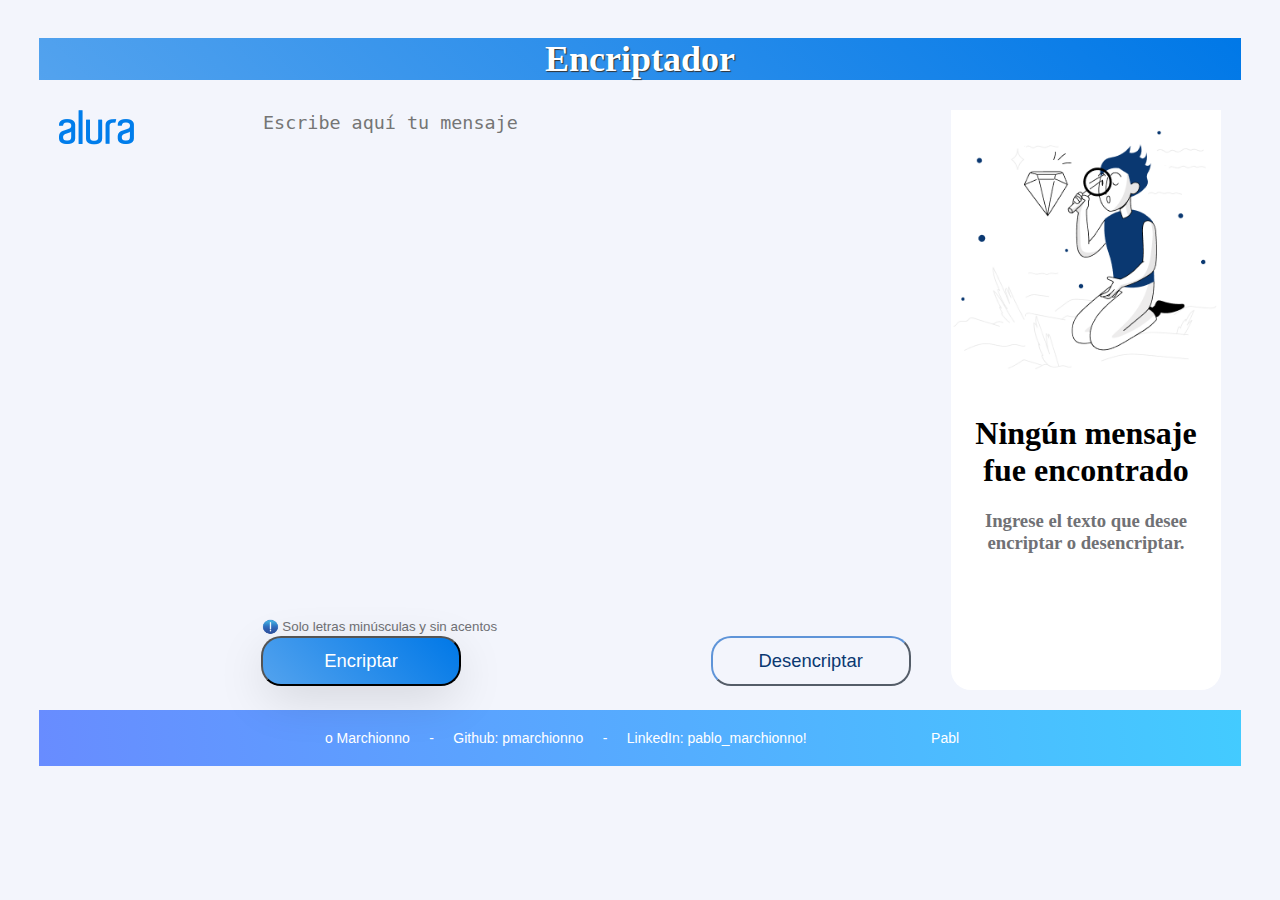
==== encriptador.html @ a580e458 "first commit" ====
<!DOCTYPE html>
<html lang="en">
  <head>
    <meta charset="utf-8" />
    <title>Encriptador</title>
    <link rel="stylesheet" href="./encriptador.css" />
  </head>

  <body onLoad="scroll();">
    <div class="content">
      <h2 class="encriptador_tittle">Encriptador</h2>
      <div class="content-areas">
        <div class="letter">
          <img src="./images/a.png" alt="alura" />

          <!-- <figure class="icon-cards mt-3">
            <div class="icon-cards__content">
              <div
                class="icon-cards__item d-flex align-items-center justify-content-center"
              >
                <span class="h1"><img src="./images/github.png" alt="github logo" /></span>
              </div>
              <div
                class="icon-cards__item d-flex align-items-center justify-content-center"
              >
                <span class="h1"><img src="./images/linkedin.png" alt="linkedin logo" /></span>
              </div>
              <div
                class="icon-cards__item d-flex align-items-center justify-content-center"
              >
                <span class="h1"><img src="./images/github.png" alt="github logo" /></span>
              </div>
              
            </div>
          </figure> -->

          <!-- <div class="content__container">
            <ul class="content__container__list">
              <li class="content__container__list__item">
                <a
                  href="https://github.com/pmarchionno"
                  target="_blank"
                  rel="noopener noreferrer"
                  ><img src="./images/github.png" alt="github logo" /></a
                >GitHub
              </li>
              <li class="content__container__list__item">
                <a
                  href="https://www.linkedin.com/in/pablo-marchionno/"
                  target="_blank"
                  rel="noopener noreferrer"
                  ><img src="./images/linkedin.png" alt="linkedin logo" /></a
                >LinkeIn
              </li>
              <li class="content__container__list__item">
                <a
                  href="https://github.com/pmarchionno"
                  target="_blank"
                  rel="noopener noreferrer"
                  ><img src="./images/github.png" alt="github logo" /></a
                >GitHub
              </li>
              <li class="content__container__list__item">
                <a
                  href="https://www.linkedin.com/in/pablo-marchionno/"
                  target="_blank"
                  rel="noopener noreferrer"
                  ><img src="./images/linkedin.png" alt="linkedin logo" /></a
                >LinkeIn
              </li>
            </ul>
          </div> -->
        </div>

        <div class="area1">
          <textarea
            name="mensaje1"
            id="mensaje1"
            class="textarea-enc"
            rows="10"
            cols="50"
            placeholder="Escribe aquí tu mensaje"
          ></textarea>

          <div class="alert-div">
            <img src="./images//alert2.png" alt="alert" class="alert-img" />
            <input
              type="text"
              class="input-alert-message"
              value="Solo letras minúsculas y sin acentos"
              readonly
            />
          </div>

          <div class="btn-content">
            <button
              name="encriptar"
              onclick="encriptar()"
              class="btn-encriptar"
            >
              Encriptar
            </button>
            <button
              name="recibir"
              onclick="desencriptar()"
              class="btn-desencriptar"
            >
              Desencriptar
            </button>
          </div>
        </div>

        <div class="area2">
          <textarea
            name="mensaje2"
            id="mensaje2"
            class="textarea-dec no-visible"
            rows="10"
            cols="50"
            readonly
            placeholder="Aquí se verá tu mensaje encriptado/desencriptado"
          ></textarea>
          <div class="textarea-background" id="textarea-background-id">
            <img
              src="./images/nada.png"
              alt="image-nada"
              name="image-nada"
              class="image-nada"
            />
            <h1 class="text-center" style="display: block">
              Ningún mensaje fue encontrado
            </h1>
            <h3 class="text-center2" style="display: block">
              Ingrese el texto que desee encriptar o desencriptar.
            </h3>
          </div>
          
          <div class="btn-content-copy" name="btn-content-copy">
            <div class="alert-div2">
              <input
                type="text"
                class="input-alert-message"
                value=""
                readonly
              />
            </div>

            <div class="btn-copy-class">
              <button
                name="copiar"
                id="copiar"
                onclick="copiarAlPortapapeles()"
                class="btn-copy"
                style="display: none"
              >
                Copiar
              </button>

            </div>
          </div>

        </div>

      </div>

      

    <footer>
        <form name="frm" class="frm-rodapie">
          <div class="rodapie-topo">
            <div class="container"><a href="/blog" class="rodapie-topo__label">
              <input type="text" name="w" class="rodapie" readonly />
              </a>
          </div>
        </form>
    </footer>

    <script>
      var mensaje1 = document.getElementsByName("mensaje1");
      var mensaje2 = document.getElementsByName("mensaje2");

      var btnEncriptar = document.getElementsByName("encriptar");
      var btnDesencriptar = document.getElementsByName("desencriptar");

      var dic = {
        e: "enter",
        i: "imes",
        a: "ai",
        o: "ober",
        u: "ufat",
      };

      function encriptar() {
        let texto = document.querySelectorAll("textarea")[0].value;
        let result = "";

        if (
          texto.indexOf(dic["a"]) >= 0 ||
          texto.indexOf(dic["e"]) >= 0 ||
          texto.indexOf(dic["i"]) >= 0 ||
          texto.indexOf(dic["o"]) >= 0 ||
          texto.indexOf(dic["u"]) >= 0
        ) {
          var notification = new Notification(
            "El mensaje ya se encuentra encriptado"
          );
          setTimeout(function () {
            notification.close();
          }, 2000);
          alert("El mensaje ya se encuentra encriptado");
        } else {
          for (let i = 0; i < texto.length; i++) {
            if (dic[texto[i]]) {
              result += dic[texto[i]];
            } else {
              result += texto[i];
            }
          }
          if (result.length > 0) {
            document
              .querySelectorAll("textarea")[1]
              .setAttribute("class", "textarea-dec");

            document.getElementById("textarea-background-id").style.display =
              "none";
            document.getElementById("copiar").style.display = "block";

            var notification = new Notification(
              "El mensaje ha sido encriptado"
            );
            setTimeout(function () {
              notification.close();
            }, 2000);
          } else {
            document
              .querySelectorAll("textarea")[1]
              .setAttribute("class", "no-visible");

            document.getElementById("textarea-background-id").style.display =
              "block";
            document.getElementById("copiar").style.display = "none";
          }
          document.querySelectorAll("textarea")[1].value = result;
        }
      }

      function replaceTextDic(texto) {
        let result = texto;

        for (var i in dic) {
          result = result.replaceAll(dic[i], i);
        }

        if (result.length > 0) {
          document
            .querySelectorAll("textarea")[1]
            .setAttribute("class", "textarea-dec");
        } else {
          document
            .querySelectorAll("textarea")[1]
            .setAttribute("class", "no-visible");
        }
        return result;
      }

      function desencriptar() {
        let texto = document.querySelectorAll("textarea")[0].value;
        let result = "";

        result = replaceTextDic(texto);
        document.querySelectorAll("textarea")[1].value = result;
        if (result.length > 0) {
          document.getElementById("textarea-background-id").style.display =
            "none";
          document.getElementById("copiar").style.display = "block";
          var notification = new Notification(
            "El mensaje ha sido desencriptado"
          );
          setTimeout(function () {
            notification.close();
          }, 2000);
        } else {
          document.getElementById("textarea-background-id").style.display =
            "block";
          document.getElementById("copiar").style.display = "none";
        }
      }

      function copiarTextClipBoard_v1() {
        let texto = document.querySelectorAll("textarea")[1];
        let copy = texto.select();
        document.execCommand("copy");
        var notification = new Notification("El mensaje ha sido copiado");
        setTimeout(function () {
          notification.close();
        }, 2000);

        alert("Copied!");
      }

      function copiarAlPortapapelesOK() {
        let textarea = document.querySelectorAll("textarea")[1].select();
        document.execCommand("copy");
      }

      function copiarAlPortapapeles() {
        // Creamos un campo de texto "oculto"
        var aux = document.createElement("textarea");
        // Añadimos el campo a la página
        document.body.appendChild(aux);

        let texto = document.querySelectorAll("textarea")[1].value;
        // Asignamos el contenido del elemento
        aux.setAttribute("value", texto);
        aux.value = texto;
        aux.setAttribute("readonly", "");

        // Seleccionamos todo el contenido del campo
        aux.select();

        // Copiamos el texto seleccionado
        document.execCommand("copy");

        // Eliminamos el campo de la página
        document.body.removeChild(aux);
        var notification = new Notification("El mensaje ha sido copiado");
        setTimeout(function () {
          notification.close();
        }, 2000);
      }

      var rodapie =
        "Pablo Marchionno     -     " +
        "Github: pmarchionno     -     " +
        "LinkedIn: pablo_marchionno!                                ";

      function scroll() {
        document.frm.w.value = rodapie;
        rodapie = rodapie.substring(1, rodapie.length) + rodapie.charAt(0);
        window.setTimeout("scroll()", 150);
      }

      function classToggleAnimation() {
        var el = document.querySelector(".icon-cards__content");
        el.classList.toggle("step-animation");
      }

      // document
      //   .querySelector("#toggle-animation")
      //   .addEventListener("click", classToggleAnimation);
    </script>
  </body>
</html>
---- encriptador.css ----
body {
  display: grid;
  justify-content: center;
  background-color: rgb(243, 245, 252);
}

.encriptador_tittle {
  font-family: 'Dancing Script', cursive;
  text-align: center;
	font-size: 36px;
	/* margin-bottom: 30px; */
  width: 100%;
	/* height: 100%; */
	/* padding: 50px; */
	color: #FFF;
	text-shadow: 1px 1px 1px #333;
  background-image: linear-gradient(45deg, rgba(0, 120, 231, 0.66), #0078e7);
  /* font-weight: 700;
  line-height: 24px;
  margin-bottom: 1rem; */
}

.content {
  /* width: 1440px;
  height: 1024px; */
  border-color: cornflowerblue;
  /* border: dashed; */
  background-color: rgb(243, 245, 252);
}

.content-areas {
  display: flex;
  /* margin: 10px 20px 10px 20px; */
}

button {
  border-radius: 20px;
  width: 200px;
  height: 50px;
}

textarea {
  resize: none;
}

.btn-content {
  display: flex;
  justify-content: space-between;
}

.btn-copy-class {
  display: flex;
  justify-content: center;
}

.btn-content-copy {
  display: flex;
  justify-content: center;
  flex-direction: column;
}

.btn-encriptar {
  background: linear-gradient(45deg, rgba(0, 120, 231, 0.66), #0078e7);
  box-shadow: 0 14px 50px -4px hsla(0, 0%, 0%, 0.15);
  color: white;
  font-size: 1.15rem;
  cursor: pointer;
}

.btn-desencriptar {
  background-color: transparent;
  color: rgb(10, 56, 113);
  border-color: rgb(10, 56, 113, 0.66);
  font-size: 1.15rem;
  cursor: pointer;
}

.btn-copy {
  background-color: transparent;
  color: rgb(10, 56, 113);
  border-color: rgb(10, 56, 113, 0.66);
  font-size: 1.15rem;
  cursor: pointer;
}

.btn-copy-no-visible {
  background-color: transparent;
  color: rgb(10, 56, 113);
  border-color: rgb(10, 56, 113, 0.66);
  font-size: 1.15rem;
  cursor: pointer;
  visibility: hidden;
}

.textarea-enc {
  width: 100%;
  background-color: transparent;
  border: none;
  height: 500px;
  font-size: 1.15rem;
  color: rgb(10, 56, 113);
}

.textarea-enc:focus {
  outline: none;
}

.textarea-dec {
  width: 100%;
  background-color: transparent;
  border: none;
  height: 500px;
  font-size: 1.15rem;
}

.textarea-dec:focus {
  outline: none;
}

.textarea-init {
  width: 100%;
  background-color: transparent;
  border: none;
  height: 500px;
  font-size: 1.15rem;
  background-image: url("./images/nada.png");
  background-repeat: no-repeat;
}

.textarea-background {
  width: 100%;
  height: 500px;
}

.letter {
  width: 15%;
  margin: 0px 20px 0px 20px;
}

.area1 {
  width: 60%;
  margin: 0px 20px 0px 20px;
}

.area2 {
  width: 25%;
  height: 580px;
  background-color: white;
  border-radius: 20px;
  margin: 0px 20px 20px 20px;
}

.frm-rodapie {
  width: 100%;
}

.rodapie {
  border: none;
  background-color: transparent;
  width: 100%;
  color: white;
  font-size: 14px;
  /* text-transform: uppercase; */
  text-decoration: none;
  text-align: center;
}

.rodapie:focus {
  outline: none;
}

.rodapie-topo {
  background-image: linear-gradient(265deg, #43cbff, #688cff);
  padding: 1.2em 0;
  color: white;
}

.rodapie-topo::after,
.rodapie-topo::before {
  box-sizing: inherit;
  margin: 0;
  padding: 0;
}

.rodapie-topo__label:hover {
  opacity: 0.5;
}

.input-alert-message {
  width: 100%;
  background-color: transparent;
  border: none;
  color: rgb(112, 113, 117);
}

.input-alert-message:focus {
  outline: none;
}

.alert-div {
  color: rgb(112, 113, 117);
  display: flex;
}

.alert-div {
  color: rgb(112, 113, 117);
  display: flex;
  height: 18px;
}

.alert-img {
  width: 20px;
}

.image-nada {
  display: inline;
  width: 100%;
  height: auto;
}

.no-visible {
  display: none;
}

.text-center {
  text-align: center;
}

.text-center2 {
  text-align: center;
  color: rgb(112, 113, 117);
}

.frm-rodapie {
  width: 100%;
}

@media only screen and (max-width: 600px) {
  .content {
    /* width: 576; */
    /* height: 1024px; */
    border-color: cornflowerblue;
    /* border: dashed; */
    background-color: rgb(243, 245, 252);
    /* background-color: blueviolet; */
  }

  .textarea-init {
    width: 100%;
    background-color: transparent;
    border: none;
    height: 500px;
    font-size: 1.15rem;
  }

  .content-areas {
    display: flex;
    margin: 10px 30px 10px 10px;
    flex-direction: column;
  }

  .letter {
    width: 100%;
    margin: 0px 10px 0 10px;
  }
  
  .area1 {
    width: 100%;
    margin: 0px 10px 0 10px;
  }
  
  .area2 {
    width: 100%;
    height: 250px;
    background-color: white;
    border-radius: 20px;
    margin: 0px 10px 0 10px;
  }
  
  .btn-content {
    display: flex;
    justify-content: space-between;
    flex-direction: column;
  }

  .textarea-dec {
    width: 100%;
    background-color: transparent;
    border: none;
    height: 150px;
    font-size: 1.15rem;
  }

  button {
    border-radius: 20px;
    width: 100%;
    height: 50px;
    margin: 10px 0 5px 0px;
  }

  .image-nada {
    display: inline;
    width: 0px;
    height: 0px;
  }
  
  .btn-copy {
    background-color: transparent;
    color: rgb(10, 56, 113);
    border-color: rgb(10, 56, 113, 0.66);
    font-size: 1.15rem;
    cursor: pointer;
    width: 90%;
  }
}

/* ***************************** */
.icon-cards {
  position: relative;
  width: 60vw;
  height: 40vw;
  max-width: 380px;
  max-height: 250px;
  margin: 0;
  color: white;
  perspective: 1000px;
  transform-origin: center;
}
.icon-cards__content {
  position: absolute;
  width: 100%;
  height: 100%;
  transform-origin: center;
  transform-style: preserve-3d;
  transform: translateZ(-30vw) rotateY(0);
  animation: carousel 10s infinite cubic-bezier(0.77, 0, 0.175, 1) forwards;
}
.icon-cards__content.step-animation {
  animation: carousel 8s infinite steps(1) forwards;
}
.icon-cards__item {
  position: absolute;
  top: 0;
  left: 0;
  right: 0;
  bottom: 0;
  width: 60vw;
  height: 40vw;
  max-width: 380px;
  max-height: 250px;
  box-shadow: 0 5px 20px rgba(0, 0, 0, 0.1);
  border-radius: 6px;
  transform-origin: center;
}
.icon-cards__item:nth-child(1) {
  background: #fdd94f;
  transform: rotateY(0) translateZ(35vw);
}
.icon-cards__item:nth-child(2) {
  background: #f87949;
  transform: rotateY(120deg) translateZ(35vw);
}
.icon-cards__item:nth-child(3) {
  background: #fbab48;
  transform: rotateY(240deg) translateZ(35vw);
}
@keyframes carousel {
  0%,
  17.5% {
    transform: translateZ(-35vw) rotateY(0);
  }
  27.5%,
  45% {
    transform: translateZ(-35vw) rotateY(-120deg);
  }
  55%,
  72.5% {
    transform: translateZ(-35vw) rotateY(-240deg);
  }
  82.5%,
  100% {
    transform: translateZ(-35vw) rotateY(-360deg);
  }
}

/* ******************************* */

.content__container {
  font-weight: 600;
  overflow: hidden;
  height: 40px;
  padding: 0 40px;
}
.content__container:before {
  content: "[";
  left: 0;
}
.content__container:after {
  content: "]";
  position: absolute;
  right: 0;
}
.content__container:after,
.content__container:before {
  position: absolute;
  top: 0;
  color: #16a085;
  font-size: 42px;
  line-height: 40px;
  -webkit-animation-name: opacity;
  -webkit-animation-duration: 2s;
  -webkit-animation-iteration-count: infinite;
  animation-name: opacity;
  animation-duration: 2s;
  animation-iteration-count: infinite;
}
.content__container__text {
  display: inline;
  float: left;
  margin: 0;
}

.content__container__list {
  margin-top: 0;
  padding-left: 110px;
  text-align: left;
  list-style: none;
  -webkit-animation-name: change;
  -webkit-animation-duration: 10s;
  -webkit-animation-iteration-count: infinite;
  animation-name: change;
  animation-duration: 10s;
  animation-iteration-count: infinite;
}
.content__container__list__item {
  line-height: 40px;
  margin: 0;
}
@-webkit-keyframes opacity {
  0%,
  100% {
    opacity: 0;
  }
  50% {
    opacity: 1;
  }
}
@-webkit-keyframes change {
  0%,
  12.66%,
  100% {
    transform: translate3d(0, 0, 0);
  }
  16.66%,
  29.32% {
    transform: translate3d(0, -25%, 0);
  }
  33.32%,
  45.98% {
    transform: translate3d(0, -50%, 0);
  }
  49.98%,
  62.64% {
    transform: translate3d(0, -75%, 0);
  }
  66.64%,
  79.3% {
    transform: translate3d(0, -50%, 0);
  }
  83.3%,
  95.96% {
    transform: translate3d(0, -25%, 0);
  }
}
@-o-keyframes opacity {
  0%,
  100% {
    opacity: 0;
  }
  50% {
    opacity: 1;
  }
}
@-o-keyframes change {
  0%,
  12.66%,
  100% {
    transform: translate3d(0, 0, 0);
  }
  16.66%,
  29.32% {
    transform: translate3d(0, -25%, 0);
  }
  33.32%,
  45.98% {
    transform: translate3d(0, -50%, 0);
  }
  49.98%,
  62.64% {
    transform: translate3d(0, -75%, 0);
  }
  66.64%,
  79.3% {
    transform: translate3d(0, -50%, 0);
  }
  83.3%,
  95.96% {
    transform: translate3d(0, -25%, 0);
  }
}
@-moz-keyframes opacity {
  0%,
  100% {
    opacity: 0;
  }
  50% {
    opacity: 1;
  }
}
@-moz-keyframes change {
  0%,
  12.66%,
  100% {
    transform: translate3d(0, 0, 0);
  }
  16.66%,
  29.32% {
    transform: translate3d(0, -25%, 0);
  }
  33.32%,
  45.98% {
    transform: translate3d(0, -50%, 0);
  }
  49.98%,
  62.64% {
    transform: translate3d(0, -75%, 0);
  }
  66.64%,
  79.3% {
    transform: translate3d(0, -50%, 0);
  }
  83.3%,
  95.96% {
    transform: translate3d(0, -25%, 0);
  }
}
@keyframes opacity {
  0%,
  100% {
    opacity: 0;
  }
  50% {
    opacity: 1;
  }
}
@keyframes change {
  0%,
  12.66%,
  100% {
    transform: translate3d(0, 0, 0);
  }
  16.66%,
  29.32% {
    transform: translate3d(0, -25%, 0);
  }
  33.32%,
  45.98% {
    transform: translate3d(0, -50%, 0);
  }
  49.98%,
  62.64% {
    transform: translate3d(0, -75%, 0);
  }
  66.64%,
  79.3% {
    transform: translate3d(0, -50%, 0);
  }
  83.3%,
  95.96% {
    transform: translate3d(0, -25%, 0);
  }
}

/***********************/
.artigos-topo {
  background-image: linear-gradient(265deg, #43cbff, #688cff);
  padding: 1.2em 0;
  color: white;
}

.artigos-topo::after,
.artigos-topo::before {
  box-sizing: inherit;
  margin: 0;
  padding: 0;
}

.artigos-topo__label:hover {
  opacity: 0.5;
}

.artigos-topo__label {
  color: white;
  font-size: 14px;
  text-transform: uppercase;
  text-decoration: none;
}
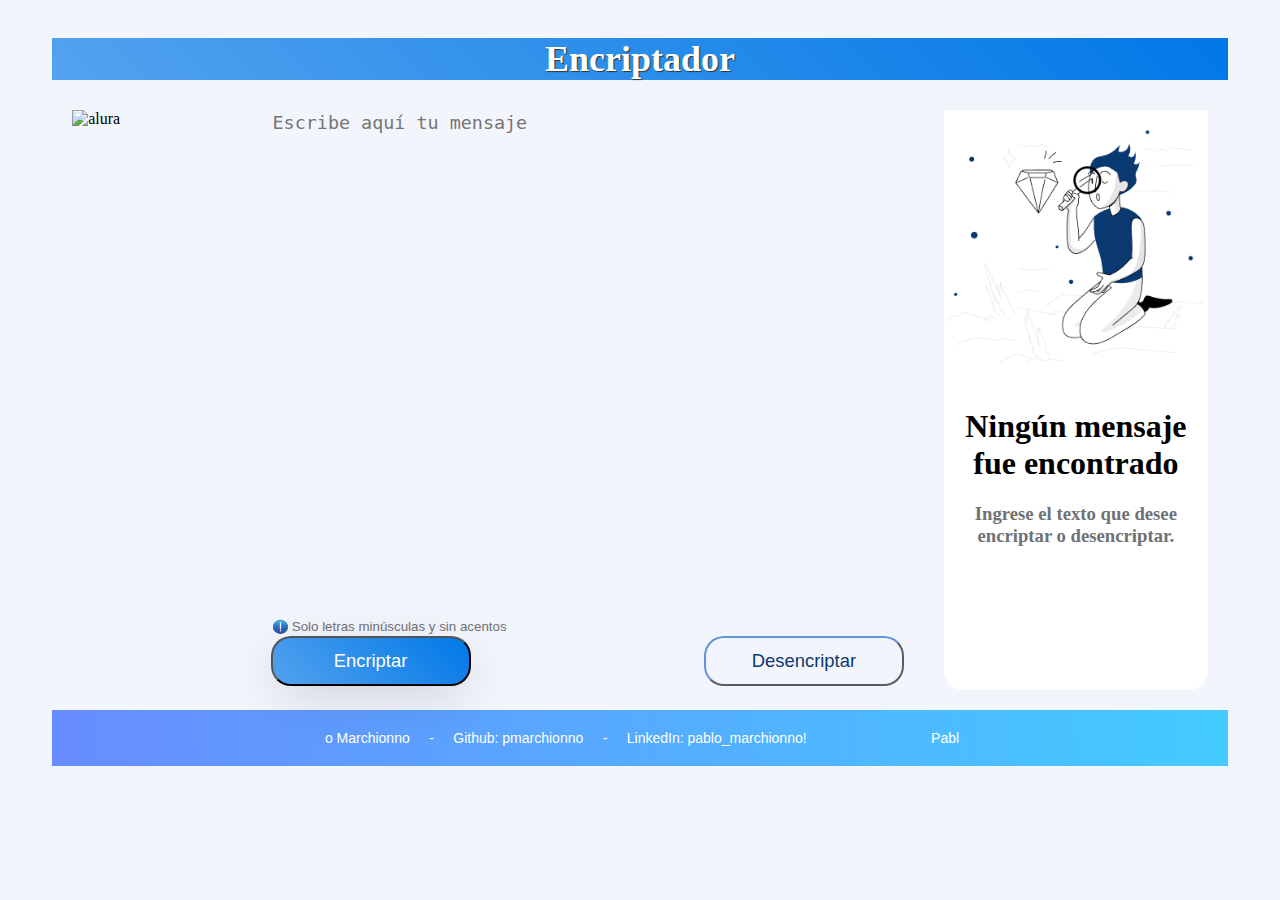
==== commit 75262ae3: "firs commit" ====
--- a/encriptador.html
+++ b/encriptador.html
@@ -10,66 +10,66 @@
     <div class="content">
       <h2 class="encriptador_tittle">Encriptador</h2>
       <div class="content-areas">
-        <div class="letter">
-          <img src="./images/a.png" alt="alura" />
-
-          <!-- <figure class="icon-cards mt-3">
-            <div class="icon-cards__content">
-              <div
-                class="icon-cards__item d-flex align-items-center justify-content-center"
-              >
-                <span class="h1"><img src="./images/github.png" alt="github logo" /></span>
+          <div class="letter">
+            <img src="./images/alura.png" alt="alura" />
+  
+            <!-- <figure class="icon-cards mt-3">
+              <div class="icon-cards__content">
+                <div
+                  class="icon-cards__item d-flex align-items-center justify-content-center"
+                >
+                  <span class="h1"><img src="./images/github.png" alt="github logo" /></span>
+                </div>
+                <div
+                  class="icon-cards__item d-flex align-items-center justify-content-center"
+                >
+                  <span class="h1"><img src="./images/linkedin.png" alt="linkedin logo" /></span>
+                </div>
+                <div
+                  class="icon-cards__item d-flex align-items-center justify-content-center"
+                >
+                  <span class="h1"><img src="./images/github.png" alt="github logo" /></span>
+                </div>
+                
               </div>
-              <div
-                class="icon-cards__item d-flex align-items-center justify-content-center"
-              >
-                <span class="h1"><img src="./images/linkedin.png" alt="linkedin logo" /></span>
-              </div>
-              <div
-                class="icon-cards__item d-flex align-items-center justify-content-center"
-              >
-                <span class="h1"><img src="./images/github.png" alt="github logo" /></span>
-              </div>
-              
-            </div>
-          </figure> -->
-
-          <!-- <div class="content__container">
-            <ul class="content__container__list">
-              <li class="content__container__list__item">
-                <a
-                  href="https://github.com/pmarchionno"
-                  target="_blank"
-                  rel="noopener noreferrer"
-                  ><img src="./images/github.png" alt="github logo" /></a
-                >GitHub
-              </li>
-              <li class="content__container__list__item">
-                <a
-                  href="https://www.linkedin.com/in/pablo-marchionno/"
-                  target="_blank"
-                  rel="noopener noreferrer"
-                  ><img src="./images/linkedin.png" alt="linkedin logo" /></a
-                >LinkeIn
-              </li>
-              <li class="content__container__list__item">
-                <a
-                  href="https://github.com/pmarchionno"
-                  target="_blank"
-                  rel="noopener noreferrer"
-                  ><img src="./images/github.png" alt="github logo" /></a
-                >GitHub
-              </li>
-              <li class="content__container__list__item">
-                <a
-                  href="https://www.linkedin.com/in/pablo-marchionno/"
-                  target="_blank"
-                  rel="noopener noreferrer"
-                  ><img src="./images/linkedin.png" alt="linkedin logo" /></a
-                >LinkeIn
-              </li>
-            </ul>
-          </div> -->
+            </figure> -->
+  
+            <!-- <div class="content__container">
+              <ul class="content__container__list">
+                <li class="content__container__list__item">
+                  <a
+                    href="https://github.com/pmarchionno"
+                    target="_blank"
+                    rel="noopener noreferrer"
+                    ><img src="./images/github.png" alt="github logo" /></a
+                  >GitHub
+                </li>
+                <li class="content__container__list__item">
+                  <a
+                    href="https://www.linkedin.com/in/pablo-marchionno/"
+                    target="_blank"
+                    rel="noopener noreferrer"
+                    ><img src="./images/linkedin.png" alt="linkedin logo" /></a
+                  >LinkeIn
+                </li>
+                <li class="content__container__list__item">
+                  <a
+                    href="https://github.com/pmarchionno"
+                    target="_blank"
+                    rel="noopener noreferrer"
+                    ><img src="./images/github.png" alt="github logo" /></a
+                  >GitHub
+                </li>
+                <li class="content__container__list__item">
+                  <a
+                    href="https://www.linkedin.com/in/pablo-marchionno/"
+                    target="_blank"
+                    rel="noopener noreferrer"
+                    ><img src="./images/linkedin.png" alt="linkedin logo" /></a
+                  >LinkeIn
+                </li>
+              </ul>
+            </div> -->
         </div>
 
         <div class="area1">
